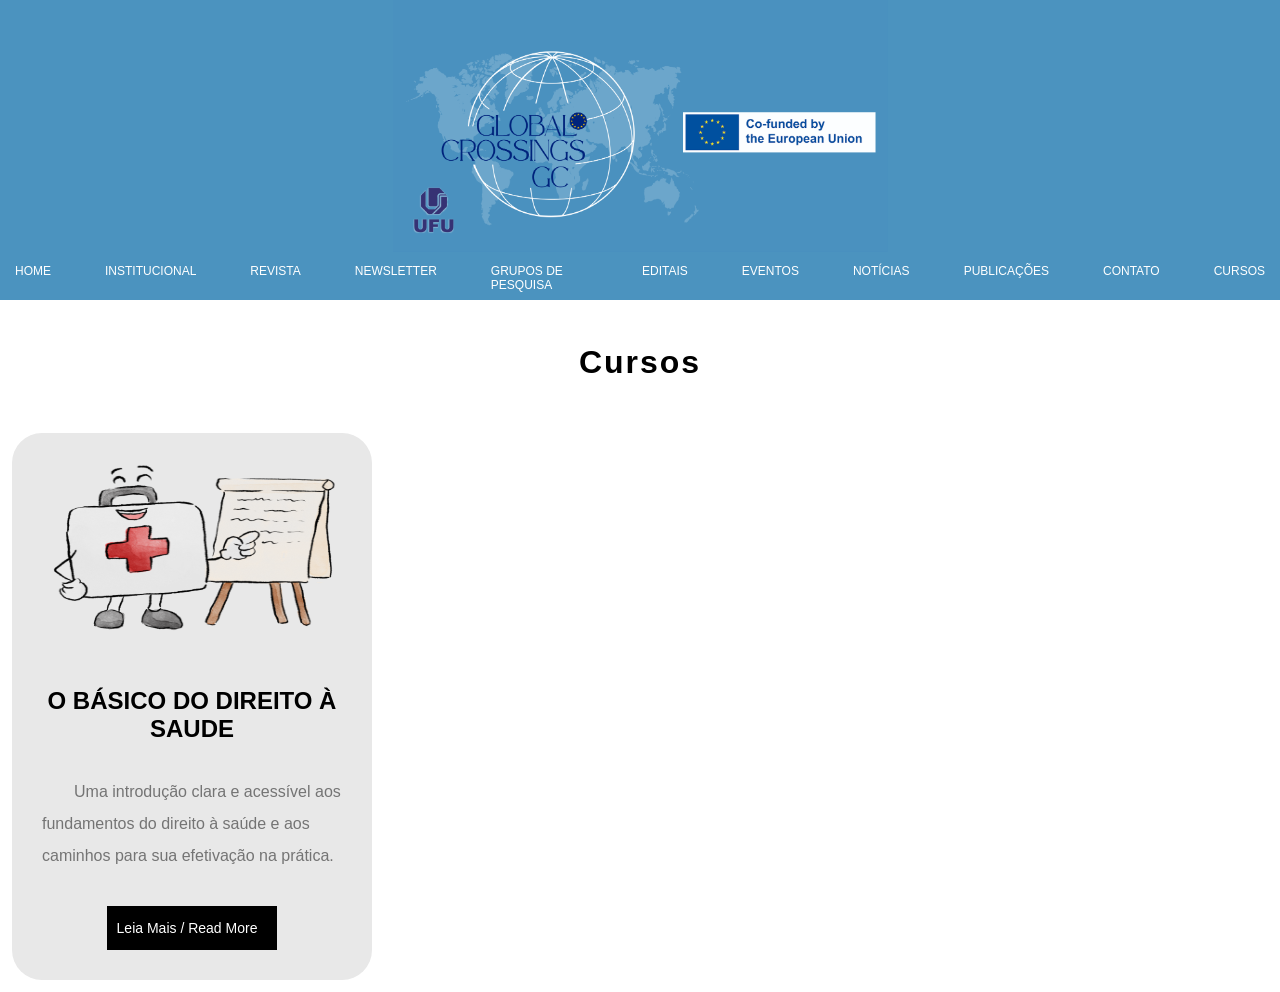
==== index.html @ 427d2bf2 "ADD reunião dia 12/01/2026" ====
<!DOCTYPE html>
<html lang="pt-br">

<head>
    <meta charset="UTF-8">
    <meta name="viewport" content="width=device-width, initial-scale=1.0">
    <title>Home</title>
    <link rel="stylesheet" href="arquivos/style.css">
    <script src="arquivos/script.js" type="module"></script>
    <link rel="shortcut icon" href="arquivos/imagens/favicon.ico" type="image/x-icon">
</head>

<body>

    <header>
        <div>
            <a href="https://www.globalcrossings.com.br/">
                <img src="arquivos/logo.png" alt="Logo do site">
            </a>
        </div>
        <nav class="nav-menu">
            <ul>
                <li><a href="https://www.globalcrossings.com.br/">Home</a></li>
                <li><a href="https://www.globalcrossings.com.br/institucional/">Institucional</a></li>
                <li><a href="https://www.globalcrossings.com.br/revista/index.php/gc">Revista</a></li>
                <li><a href="https://www.globalcrossings.com.br/newsletter/">Newsletter</a></li>
                <li><a href="">Grupos de pesquisa</a></li>
                <li><a href="https://www.globalcrossings.com.br/editais/">Editais</a></li>
                <li><a href="https://www.globalcrossings.com.br/eventos/">Eventos</a></li>
                <li><a href="https://www.globalcrossings.com.br/noticias-2/">notícias</a></li>
                <li><a href="https://www.globalcrossings.com.br/publicacoes/">Publicações</a></li>
                <li><a href="https://www.globalcrossings.com.br/contato/">Contato</a></li>
                <li><a href="index.html">Cursos</a></li>
            </ul>
        </nav>
    </header>

    <section style="padding: 12px;">

        <div class="cursos">
            <h1>Cursos</h1>
            <div class="cursos-container" id="cursosContainer"></div>
        </div>

    </section>

    <div class="curso-modal-overlay" id="cursoModal">
        <div class="curso-modal">
            <button class="curso-modal-fechar" aria-label="Fechar modal">
                ✕
            </button>

            <h2 class="curso-modal-titulo" id="cursoModalTitulo">Título do Curso</h2>
            <p class="curso-modal-texto" id="cursoModalTexto">
                Este é um texto de exemplo dentro do modal. Aqui você pode colocar
                qualquer conteúdo relacionado ao curso.
            </p>
        </div>
    </div>

</body>

</html>
---- arquivos/style.css ----
@import 'css/_uso_geral.css';
@import 'css/curso.css';
@import 'css/modal.css';
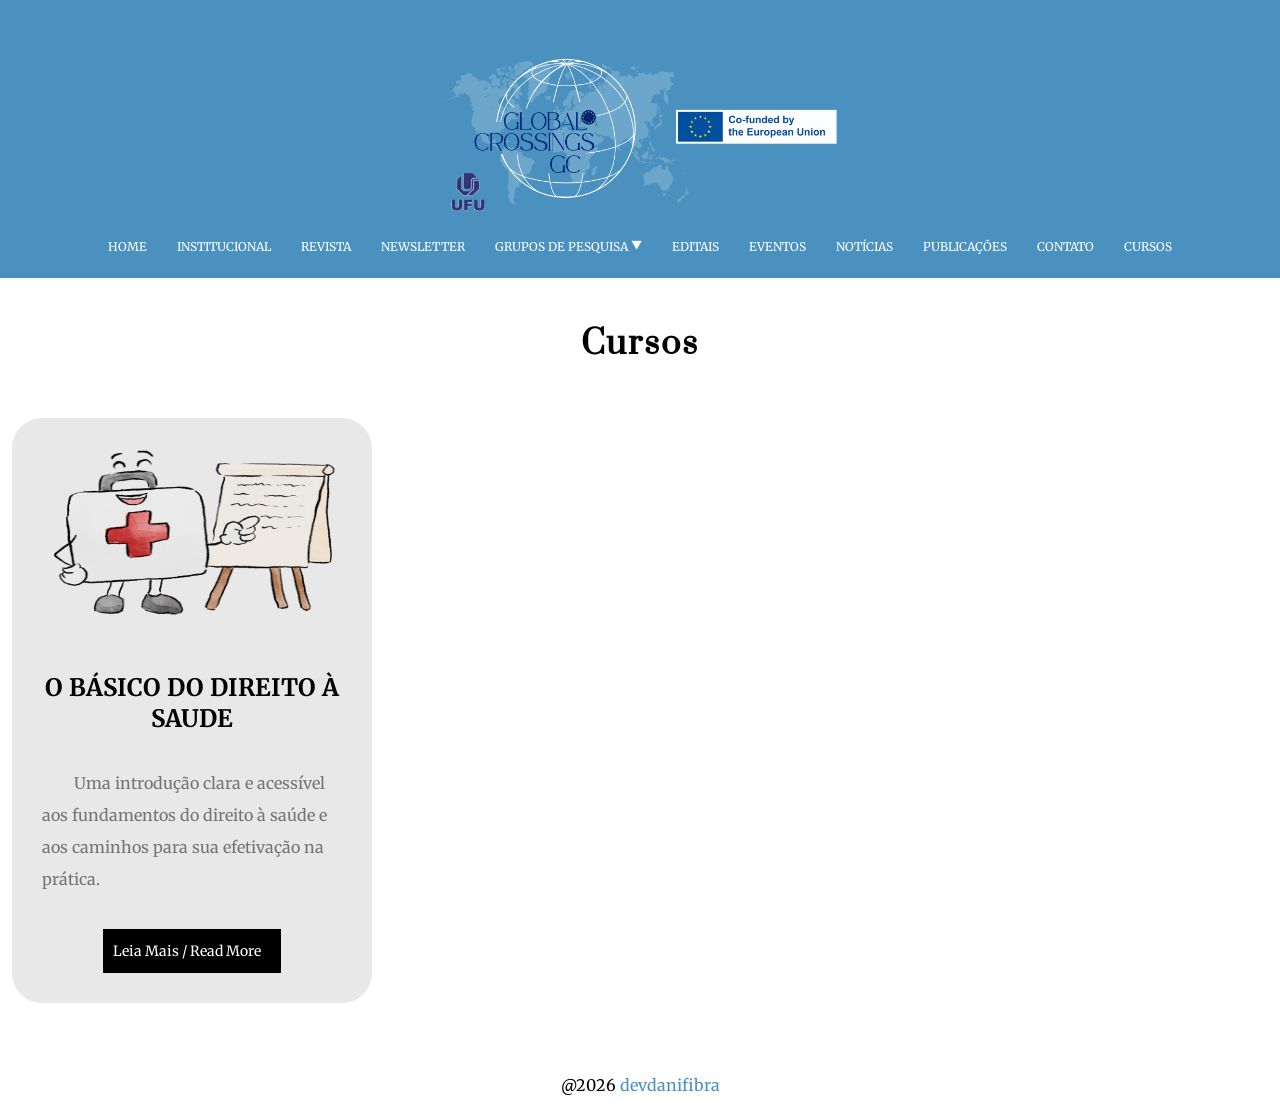
==== commit 8b01840d: "LAST commit UPDATE responsividade ADD quiz ADD itens do site original" ====
--- a/index.html
+++ b/index.html
@@ -4,10 +4,19 @@
 <head>
     <meta charset="UTF-8">
     <meta name="viewport" content="width=device-width, initial-scale=1.0">
-    <title>Home</title>
+    <title>Global Crossings</title>
     <link rel="stylesheet" href="arquivos/style.css">
     <script src="arquivos/script.js" type="module"></script>
     <link rel="shortcut icon" href="arquivos/imagens/favicon.ico" type="image/x-icon">
+
+    <!-- Google fonts Merriweather e Prata -->
+    <link rel="preconnect" href="https://fonts.googleapis.com">
+    <link rel="preconnect" href="https://fonts.gstatic.com" crossorigin>
+    <link href="https://fonts.googleapis.com/css2?family=Merriweather:wght@400;700&display=swap" rel="stylesheet">
+    <link href="https://fonts.googleapis.com/css2?family=Prata&display=swap" rel="stylesheet">
+
+    <!-- Bootstrap icons -->
+    <link rel="stylesheet" href="https://cdn.jsdelivr.net/npm/bootstrap-icons@1.10.5/font/bootstrap-icons.css">
 </head>
 
 <body>
@@ -19,12 +28,34 @@
             </a>
         </div>
         <nav class="nav-menu">
-            <ul>
+
+            <div class="menu-toggle" id="menuToggle">
+                <i class="bi bi-list"></i>
+            </div>
+
+            <ul id="navMenuList">
                 <li><a href="https://www.globalcrossings.com.br/">Home</a></li>
                 <li><a href="https://www.globalcrossings.com.br/institucional/">Institucional</a></li>
                 <li><a href="https://www.globalcrossings.com.br/revista/index.php/gc">Revista</a></li>
                 <li><a href="https://www.globalcrossings.com.br/newsletter/">Newsletter</a></li>
-                <li><a href="">Grupos de pesquisa</a></li>
+
+                <li class="dropdown">
+                    <a href="https://www.globalcrossings.com.br/grupos-2/" class="active">Grupos de pesquisa ▼</a>
+                    <ul class="submenu">
+                        <li>
+                            <a href="https://www.globalcrossings.com.br/oieods/">OIEODS/UFO</a>
+                        </li>
+                        <li>
+                            <a href="https://www.globalcrossings.com.br/bbdh/">
+                                BBDH/UFU
+                            </a>
+                        </li>
+                        <li>
+                            <a href="https://www.globalcrossings.com.br/clinica/">HUMANITAS/UFU</a>
+                        </li>
+                    </ul>
+                </li>
+
                 <li><a href="https://www.globalcrossings.com.br/editais/">Editais</a></li>
                 <li><a href="https://www.globalcrossings.com.br/eventos/">Eventos</a></li>
                 <li><a href="https://www.globalcrossings.com.br/noticias-2/">notícias</a></li>
@@ -58,6 +89,10 @@
         </div>
     </div>
 
+    <footer>
+        @2026 <a href="https://devdanifibra.vercel.app" target="_blank">devdanifibra</a>
+    </footer>
+
 </body>
 
 </html>
--- a/arquivos/style.css
+++ b/arquivos/style.css
@@ -1,3 +1,4 @@
 @import 'css/_uso_geral.css';
 @import 'css/curso.css';
-@import 'css/modal.css';+@import 'css/modal.css';
+@import 'css/modal_quiz.css';
